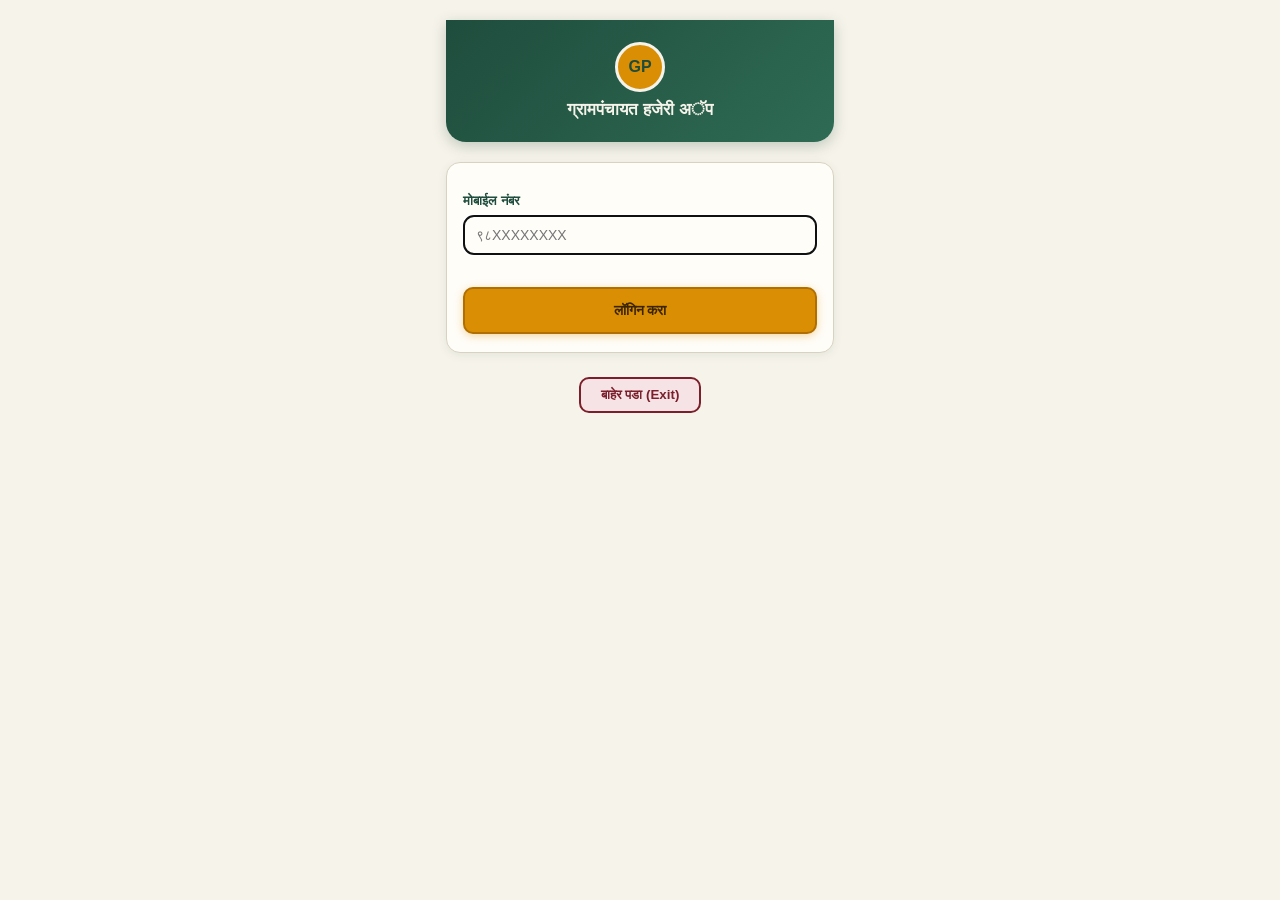
==== index.html @ 6ec02a8c "Add files via upload" ====
<!DOCTYPE html>
<html lang="mr">
<head>
<meta charset="UTF-8">
<meta name="viewport" content="width=device-width, initial-scale=1">
<title>रोजची हजेरी</title>
<link rel="stylesheet" href="style.css">
</head>
<body>
<div class="wrap">
  <div class="topbar">
    <div class="seal" id="sealDefault">GP</div>
    <img id="logoImg" class="logo-img" style="display:none;" alt="Logo">
    <h1 data-app-name>ग्रामपंचायत हजेरी अॅप</h1>
  </div>

  <div class="card">
    <label>मोबाईल नंबर</label>
    <input type="tel" id="mobileInput" placeholder="९८XXXXXXXX" maxlength="10" autofocus>
    <div id="nameHint" style="font-size:12px;color:var(--green-mid);font-weight:600;min-height:16px;margin-top:-8px;margin-bottom:8px;"></div>
    <div id="msgBox"></div>
    <button class="primary" id="loginBtn">लॉगिन करा</button>
  </div>

  <div class="nav" style="margin-top:16px; justify-content:center;">
    <button class="danger" id="exitBtn" style="width:auto;padding:8px 20px;">बाहेर पडा (Exit)</button>
  </div>
</div>

<script src="config.js" onerror="document.body.insertAdjacentHTML('afterbegin','<div style=&quot;background:#7A1F2B;color:#fff;padding:10px;text-align:center;font-size:12px;&quot;>चूक: config.js लोड होऊ शकले नाही — फोल्डर रचना/पाथ तपासा</div>')"></script>
<script src="api.js" onerror="document.body.insertAdjacentHTML('afterbegin','<div style=&quot;background:#7A1F2B;color:#fff;padding:10px;text-align:center;font-size:12px;&quot;>चूक: api.js लोड होऊ शकले नाही — फोल्डर रचना/पाथ तपासा</div>')"></script>
<script src="settings-sync.js"></script>
<script src="device.js"></script>
<script>
let nameLookupTimer = null;
document.getElementById("mobileInput").addEventListener("input", (e) => {
  const nameHint = document.getElementById("nameHint");
  const val = e.target.value.trim();
  nameHint.textContent = "";
  clearTimeout(nameLookupTimer);
  if (val.length !== 10 || typeof Api === "undefined") return;
  nameLookupTimer = setTimeout(async () => {
    try {
      const res = await Api.lookupName(val);
      nameHint.textContent = res.success ? "👋 " + res.name : "";
    } catch (err) {
      // शांतपणे दुर्लक्ष करा — फक्त सोयीसाठीची सुविधा आहे, आवश्यक नाही
    }
  }, 400);
});

document.getElementById("loginBtn").onclick = async () => {
  const mobile = document.getElementById("mobileInput").value.trim();
  const msgBox = document.getElementById("msgBox");
  if (mobile.length !== 10) {
    msgBox.innerHTML = '<div class="msg err">कृपया योग्य १० अंकी मोबाईल नंबर टाका</div>';
    return;
  }
  msgBox.innerHTML = '<div class="msg ok">तपासत आहे...</div>';
  try {
    if (typeof Api === "undefined") {
      throw new Error("अॅपच्या फाईल्स नीट लोड झाल्या नाहीत (api.js सापडत नाही)");
    }
    const deviceId = getDeviceId();
    const res = await Api.login(mobile, deviceId);
    if (res.success) {
      localStorage.setItem("mobileNumber", mobile);
      localStorage.setItem("role", res.role);
      localStorage.setItem("name", res.name);
      localStorage.setItem("locationId", res.locationId);
      localStorage.setItem("faceEnrolled", res.faceEnrolled ? "1" : "0");

      if (res.role === "user") {
        window.location.href = res.faceEnrolled === true ? "attendance.html" : "enroll.html";
      } else {
        window.location.href = "admin.html";
      }
    } else {
      msgBox.innerHTML = '<div class="msg err">' + res.message + '</div>';
    }
  } catch (e) {
    msgBox.innerHTML = '<div class="msg err">बॅकएंडशी जोडता आले नाही: ' + e.message + '</div>';
  }
};
document.getElementById("mobileInput").addEventListener("keydown", (e) => {
  if (e.key === "Enter") document.getElementById("loginBtn").click();
});

/** लॉगिन स्क्रीनवरून बाहेर पडणे — शक्य असल्यास टॅब/विंडो बंद करते.
 *  (स्क्रिप्टने उघडलेली विंडो नसेल तर ब्राउझर सुरक्षिततेमुळे बंद होणार
 *  नाही — तसं झाल्यास यूजरला मॅन्युअली बंद करावी लागेल, हे अपेक्षित आहे.) */
document.getElementById("exitBtn").onclick = () => {
  window.close();
  setTimeout(() => {
    document.getElementById("msgBox").innerHTML =
      '<div class="msg ok">तुम्ही आता ब्राउझर टॅब मॅन्युअली बंद करू शकता.</div>';
  }, 300);
};
</script>
</body>
</html>
---- style.css ----
:root {
  --ink: #1c2b22;
  --paper: #f6f3ea;
  --green-deep: #1f4d3d;
  --green-mid: #2e6b54;
  --green-pale: #e3ede7;
  --saffron: #d98e04;
  --saffron-pale: #faecd2;
  --maroon: #7a1f2b;
  --maroon-pale: #f6e3e5;
  --line: #d8d2c2;
  --white: #fffdf8;
}
* { box-sizing: border-box; }
body {
  margin: 0;
  font-family: "Noto Sans Devanagari", Arial, sans-serif;
  background: var(--paper);
  color: var(--ink);
}
.wrap { max-width: 420px; margin: 0 auto; padding: 20px 16px 60px; }
.topbar {
  background: linear-gradient(135deg, var(--green-deep), var(--green-mid));
  color: var(--paper);
  padding: 22px 18px; text-align: center; border-radius: 0 0 20px 20px; margin-bottom: 20px;
  box-shadow: 0 4px 14px rgba(31,77,61,0.25);
}
.seal {
  width: 50px; height: 50px; border-radius: 50%; background: var(--saffron);
  color: var(--green-deep); display: flex; align-items: center; justify-content: center;
  font-weight: 700; margin: 0 auto 8px; border: 3px solid var(--paper);
}
.logo-img {
  width: 54px; height: 54px; border-radius: 50%; object-fit: cover;
  margin: 0 auto 8px; display: block; border: 3px solid var(--paper); background: #fff;
}
.card {
  background: var(--white); border-radius: 14px; padding: 18px 16px;
  box-shadow: 0 2px 10px rgba(31,77,61,0.08); border: 1px solid var(--line);
}
.topbar h1 { font-size: 17px; margin: 0; }
.topbar p { font-size: 12px; margin: 4px 0 0; opacity: .85; }
label { font-size: 13px; font-weight: 600; color: var(--green-deep); display: block; margin: 12px 0 6px; }
input, select {
  width: 100%; padding: 11px 12px; border: 1.5px solid var(--line); border-radius: 10px;
  font-size: 14px; background: var(--white); font-family: inherit;
}
button.primary {
  width: 100%; padding: 13px; background: var(--saffron); color: #3a2400;
  border: 2px solid #b06f00; border-radius: 10px; font-weight: 700; font-size: 14px; cursor: pointer; margin-top: 16px;
  transition: transform .12s ease, box-shadow .12s ease; box-shadow: 0 2px 8px rgba(217,142,4,0.35);
}
button.primary:hover { transform: translateY(-1px); box-shadow: 0 4px 12px rgba(217,142,4,0.45); }
button.primary:active { transform: translateY(0); }
button.primary:disabled { opacity: .5; cursor: not-allowed; transform: none; box-shadow: none; }
button.outline {
  width: 100%; padding: 11px; background: transparent; border: 2px solid var(--green-deep);
  color: var(--green-deep); border-radius: 10px; font-weight: 600; cursor: pointer; margin-top: 8px;
}
button.danger {
  width: 100%; padding: 11px; background: var(--maroon-pale); border: 2px solid var(--maroon);
  color: var(--maroon); border-radius: 10px; font-weight: 700; cursor: pointer; margin-top: 8px;
}
.nav a {
  border: 2px solid var(--green-deep); border-radius: 8px; padding: 6px 12px; display: inline-block;
}
.nav a.exit-link { border-color: var(--maroon); color: var(--maroon); }
.video-frame {
  margin-top: 14px; border-radius: 14px; overflow: hidden; background: #111;
  position: relative; aspect-ratio: 3/4;
}
video { width: 100%; height: 100%; object-fit: cover; transform: scaleX(-1); }
.face-status { text-align: center; font-size: 13px; font-weight: 600; margin-top: 10px; }
.face-ok { color: var(--green-mid); }
.face-no { color: var(--saffron); }
.msg { font-size: 12px; padding: 10px 12px; border-radius: 8px; margin-top: 12px; }
.msg.ok { background: var(--green-pale); color: var(--green-deep); }
.msg.err { background: var(--maroon-pale); color: var(--maroon); }
.nav { display: flex; justify-content: space-between; align-items: center; flex-wrap: wrap; gap: 10px; margin-top: 20px; font-size: 12px; }
.nav a { color: var(--green-deep); text-decoration: none; font-weight: 600; }
table.report { width: 100%; border-collapse: collapse; font-size: 12px; margin-top: 10px; }
table.report th, table.report td { border: 1px solid var(--line); padding: 6px; text-align: center; }
table.report th { background: var(--green-pale); color: var(--green-deep); }
.staff-row { display: flex; justify-content: space-between; padding: 10px 0; border-bottom: 1px solid var(--line); font-size: 13px; }
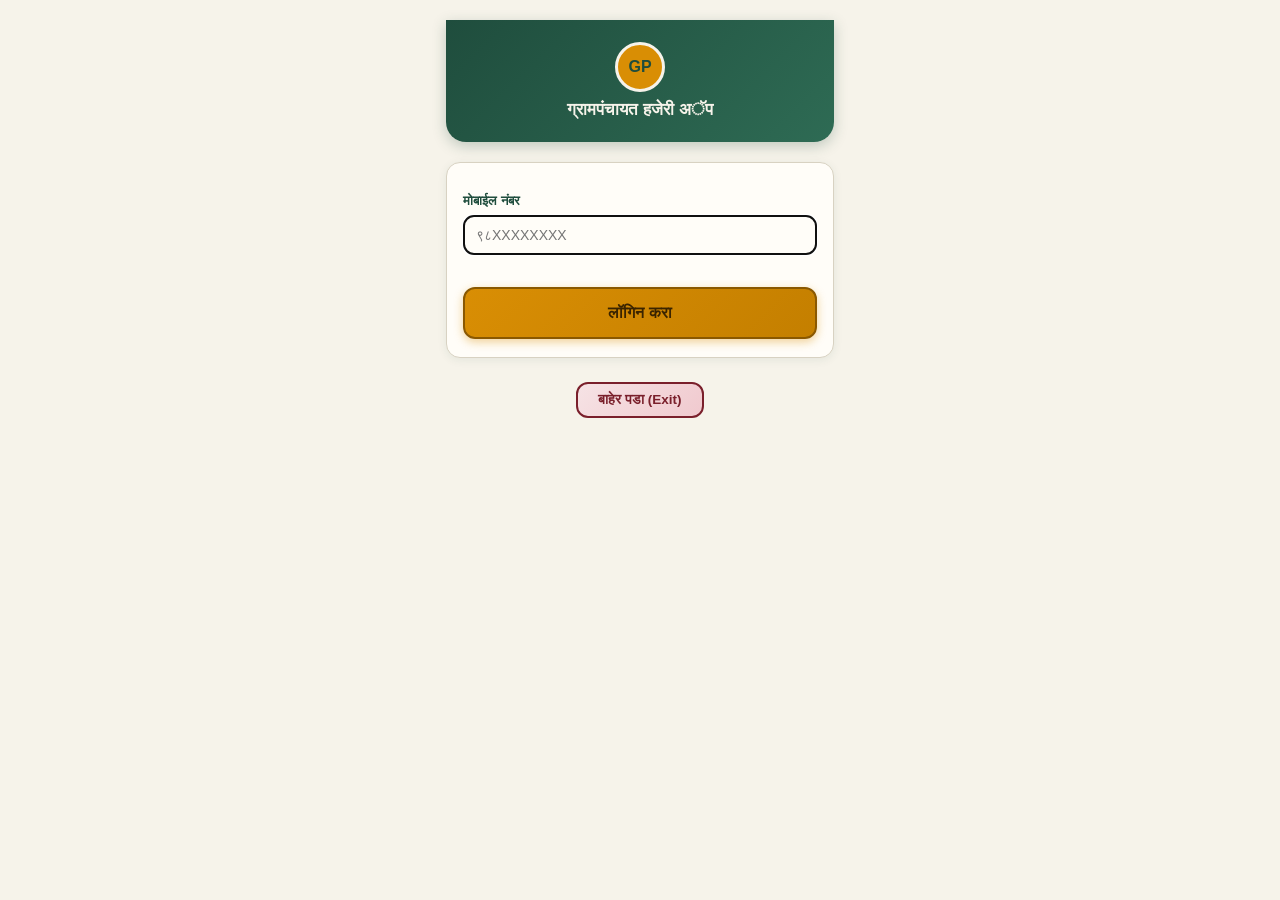
==== commit 3c5358e8: "Add files via upload" ====
--- a/index.html
+++ b/index.html
@@ -86,15 +86,27 @@
   if (e.key === "Enter") document.getElementById("loginBtn").click();
 });
 
-/** लॉगिन स्क्रीनवरून बाहेर पडणे — शक्य असल्यास टॅब/विंडो बंद करते.
- *  (स्क्रिप्टने उघडलेली विंडो नसेल तर ब्राउझर सुरक्षिततेमुळे बंद होणार
- *  नाही — तसं झाल्यास यूजरला मॅन्युअली बंद करावी लागेल, हे अपेक्षित आहे.) */
+/** लॉगिन स्क्रीनवरून बाहेर पडणे — शक्य तितक्या प्रयत्नाने टॅब/विंडो बंद करते.
+ *  ब्राउझर सुरक्षिततेमुळे स्क्रिप्टने न उघडलेली विंडो पूर्णपणे बंद करता येत
+ *  नाही (हे कुठल्याही वेबसाईटला शक्य नाही) — त्यामुळे तसं झाल्यास संपूर्ण
+ *  पान साफ करून "अॅप बंद झाला" असा स्पष्ट पूर्ण-स्क्रीन संदेश दाखवला जातो,
+ *  जेणेकरून अॅप खरोखर बंद झाल्यासारखं वाटेल. */
 document.getElementById("exitBtn").onclick = () => {
+  window.open("", "_self");
   window.close();
   setTimeout(() => {
-    document.getElementById("msgBox").innerHTML =
-      '<div class="msg ok">तुम्ही आता ब्राउझर टॅब मॅन्युअली बंद करू शकता.</div>';
-  }, 300);
+    document.open();
+    document.write(
+      '<!DOCTYPE html><html lang="mr"><head><meta charset="UTF-8">' +
+      '<meta name="viewport" content="width=device-width, initial-scale=1">' +
+      '<title>अॅप बंद झाला</title>' +
+      '<style>body{margin:0;min-height:100vh;display:flex;align-items:center;justify-content:center;' +
+      'background:#1f4d3d;color:#f6f3ea;font-family:Arial,sans-serif;text-align:center;padding:20px;box-sizing:border-box;}' +
+      'div{max-width:320px;}h1{font-size:20px;margin-bottom:10px;}p{font-size:14px;opacity:.85;}</style></head>' +
+      '<body><div><h1>✅ अॅप बंद झाला</h1><p>तुम्ही आता हा ब्राउझर टॅब मॅन्युअली बंद करू शकता.</p></div></body></html>'
+    );
+    document.close();
+  }, 250);
 };
 </script>
 </body>
--- a/style.css
+++ b/style.css
@@ -46,25 +46,33 @@
   font-size: 14px; background: var(--white); font-family: inherit;
 }
 button.primary {
-  width: 100%; padding: 13px; background: var(--saffron); color: #3a2400;
-  border: 2px solid #b06f00; border-radius: 10px; font-weight: 700; font-size: 14px; cursor: pointer; margin-top: 16px;
-  transition: transform .12s ease, box-shadow .12s ease; box-shadow: 0 2px 8px rgba(217,142,4,0.35);
+  width: 100%; padding: 15px; background: linear-gradient(135deg, var(--saffron), #c47f00); color: #3a2400;
+  border: 2.5px solid #8a5800; border-radius: 12px; font-weight: 700; font-size: 15.5px; cursor: pointer; margin-top: 16px;
+  transition: transform .12s ease, box-shadow .12s ease; box-shadow: 0 3px 10px rgba(217,142,4,0.4);
+  letter-spacing: .2px;
 }
-button.primary:hover { transform: translateY(-1px); box-shadow: 0 4px 12px rgba(217,142,4,0.45); }
+button.primary:hover { transform: translateY(-1px); box-shadow: 0 5px 14px rgba(217,142,4,0.5); }
 button.primary:active { transform: translateY(0); }
 button.primary:disabled { opacity: .5; cursor: not-allowed; transform: none; box-shadow: none; }
 button.outline {
-  width: 100%; padding: 11px; background: transparent; border: 2px solid var(--green-deep);
-  color: var(--green-deep); border-radius: 10px; font-weight: 600; cursor: pointer; margin-top: 8px;
+  width: 100%; padding: 12px; background: var(--green-pale); border: 2px solid var(--green-deep);
+  color: var(--green-deep); border-radius: 12px; font-weight: 700; font-size: 13.5px; cursor: pointer; margin-top: 8px;
+  transition: transform .12s ease, box-shadow .12s ease;
 }
+button.outline:hover { transform: translateY(-1px); box-shadow: 0 3px 8px rgba(31,77,61,0.18); }
 button.danger {
-  width: 100%; padding: 11px; background: var(--maroon-pale); border: 2px solid var(--maroon);
-  color: var(--maroon); border-radius: 10px; font-weight: 700; cursor: pointer; margin-top: 8px;
+  width: 100%; padding: 12px; background: linear-gradient(135deg, var(--maroon-pale), #f0c9ce); border: 2px solid var(--maroon);
+  color: var(--maroon); border-radius: 12px; font-weight: 700; font-size: 13.5px; cursor: pointer; margin-top: 8px;
+  transition: transform .12s ease, box-shadow .12s ease;
 }
+button.danger:hover { transform: translateY(-1px); box-shadow: 0 3px 8px rgba(122,31,43,0.2); }
 .nav a {
-  border: 2px solid var(--green-deep); border-radius: 8px; padding: 6px 12px; display: inline-block;
+  border: 2px solid var(--green-deep); background: var(--green-pale); border-radius: 20px;
+  padding: 8px 15px; display: inline-block; font-weight: 700; font-size: 12.5px;
+  transition: transform .12s ease, box-shadow .12s ease;
 }
-.nav a.exit-link { border-color: var(--maroon); color: var(--maroon); }
+.nav a:hover { transform: translateY(-1px); box-shadow: 0 3px 8px rgba(31,77,61,0.18); }
+.nav a.exit-link { border-color: var(--maroon); color: var(--maroon); background: var(--maroon-pale); }
 .video-frame {
   margin-top: 14px; border-radius: 14px; overflow: hidden; background: #111;
   position: relative; aspect-ratio: 3/4;
@@ -77,7 +85,7 @@
 .msg.ok { background: var(--green-pale); color: var(--green-deep); }
 .msg.err { background: var(--maroon-pale); color: var(--maroon); }
 .nav { display: flex; justify-content: space-between; align-items: center; flex-wrap: wrap; gap: 10px; margin-top: 20px; font-size: 12px; }
-.nav a { color: var(--green-deep); text-decoration: none; font-weight: 600; }
+.nav a { color: var(--green-deep); text-decoration: none; }
 table.report { width: 100%; border-collapse: collapse; font-size: 12px; margin-top: 10px; }
 table.report th, table.report td { border: 1px solid var(--line); padding: 6px; text-align: center; }
 table.report th { background: var(--green-pale); color: var(--green-deep); }
